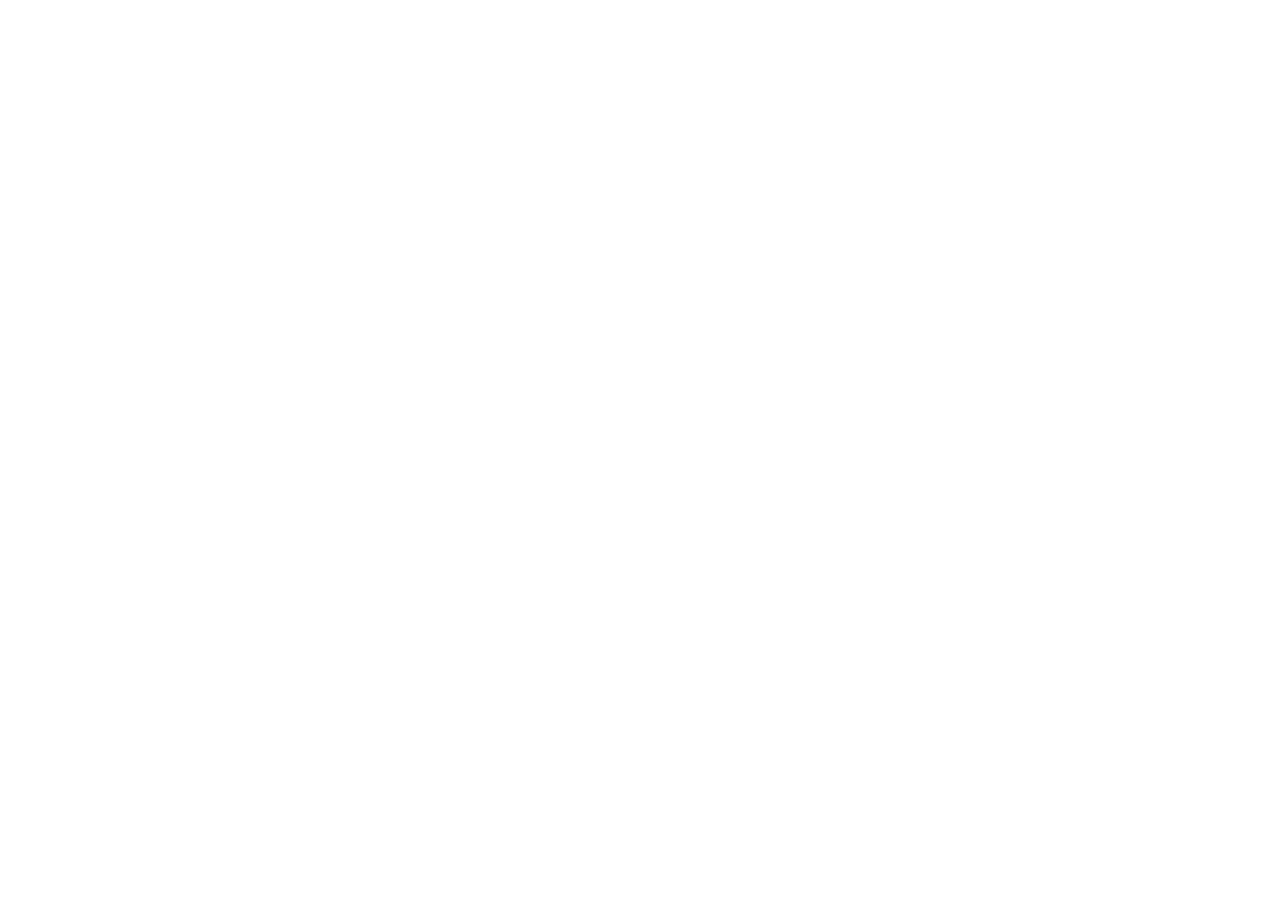
==== index.html @ 4ee1c382 "imagens certas agr kkk" ====
<!DOCTYPE html>
<html lang="pt-br">
<head>
    <meta charset="UTF-8">
    <meta http-equiv="X-UA-Compatible" content="IE=edge">
    <meta name="viewport" content="width=device-width, initial-scale=1.0">
    <link rel="shortcut icon" href="imagens/favicon.ico" type="image/x-icon">
    <link rel="stylesheet" href="style.css">
    <title>Minhas Redes Sociais</title>
</head>
<body>
    
</body>
</html>
---- style.css ----
@charset "UTF-8";
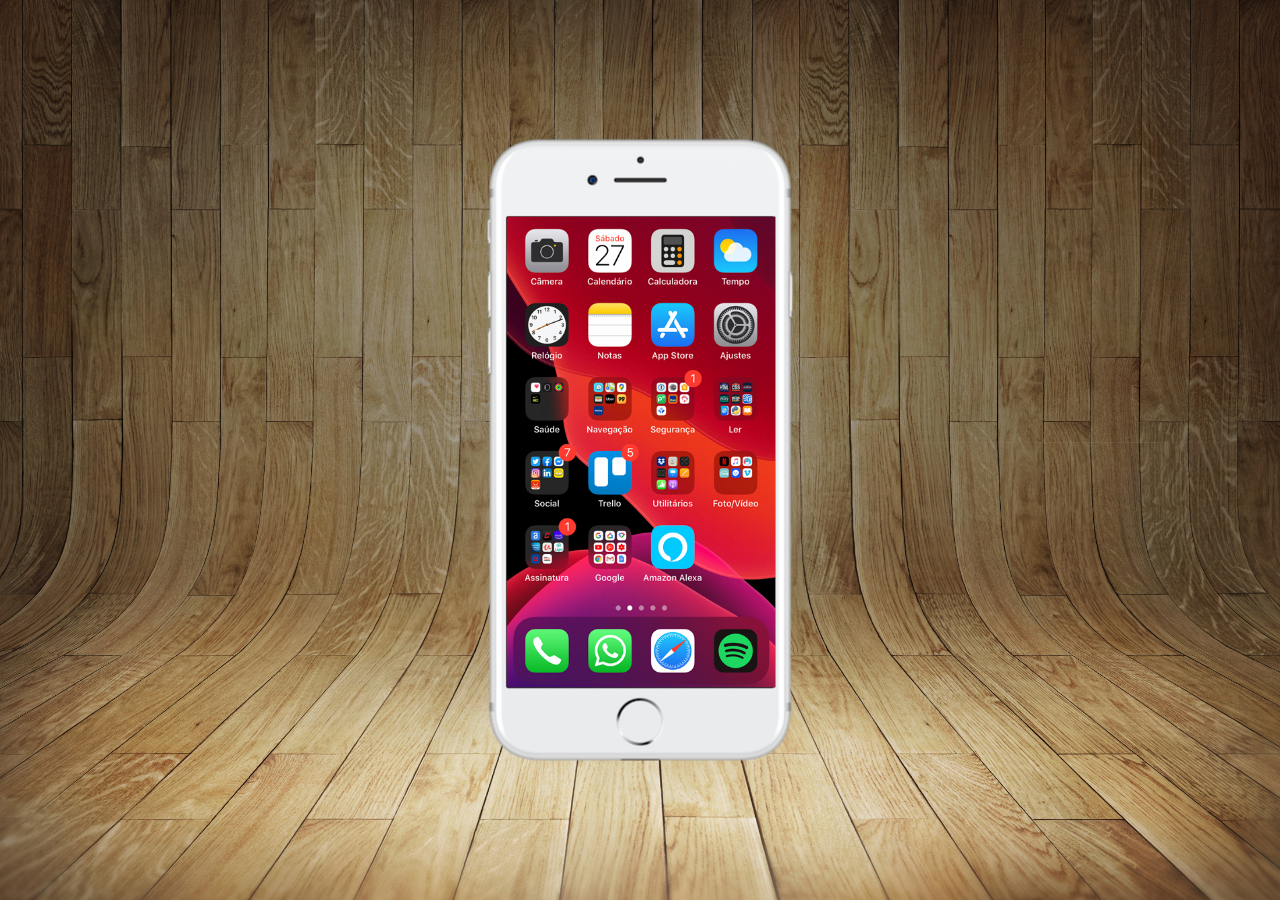
==== commit 75cc33f4: "tela home" ====
--- a/index.html
+++ b/index.html
@@ -5,10 +5,17 @@
     <meta http-equiv="X-UA-Compatible" content="IE=edge">
     <meta name="viewport" content="width=device-width, initial-scale=1.0">
     <link rel="shortcut icon" href="imagens/favicon.ico" type="image/x-icon">
-    <link rel="stylesheet" href="style.css">
-    <title>Minhas Redes Sociais</title>
+    <link rel="stylesheet" href="estilos/style.css">
+    <title>Projeto Redes Sociais</title>
 </head>
 <body>
-    
+    <main>
+        <section id="telefone">
+            <iframe src="home.html" name="tela" id="tela" frameborder="0"></iframe>
+        </section>
+        <section id="redes-sociais">
+
+        </section>
+    </main>
 </body>
 </html>--- a/estilos/style.css
+++ b/estilos/style.css
@@ -0,0 +1,39 @@
+@charset "UTF-8";
+
+* {
+    margin: 0px;
+    padding: 0px;
+    font-family: Arial, Helvetica, sans-serif;
+}
+body, html {
+    height: 100vh;
+    width: 100vw;
+    background-color: black;
+}
+body {
+    background-image: url(../imagens/fundo-madeira.jpg);
+    background-repeat: no-repeat;
+    background-size: cover;
+    background-attachment: fixed;
+}
+main {
+    height: 100vh;
+    position: relative;
+}
+section#telefone {
+    position: absolute;
+    top: 50%;
+    left: 50%;
+    transform: translate(-50%, -50%);
+    height: 627px;
+    width: 311px;
+    background-image: url(../imagens/frame-iphone.png);
+    background-repeat: no-repeat;
+}
+#tela {
+    position: relative;
+    top: 80px;
+    left: 22px;
+    width: 269px;
+    height: 471px;
+}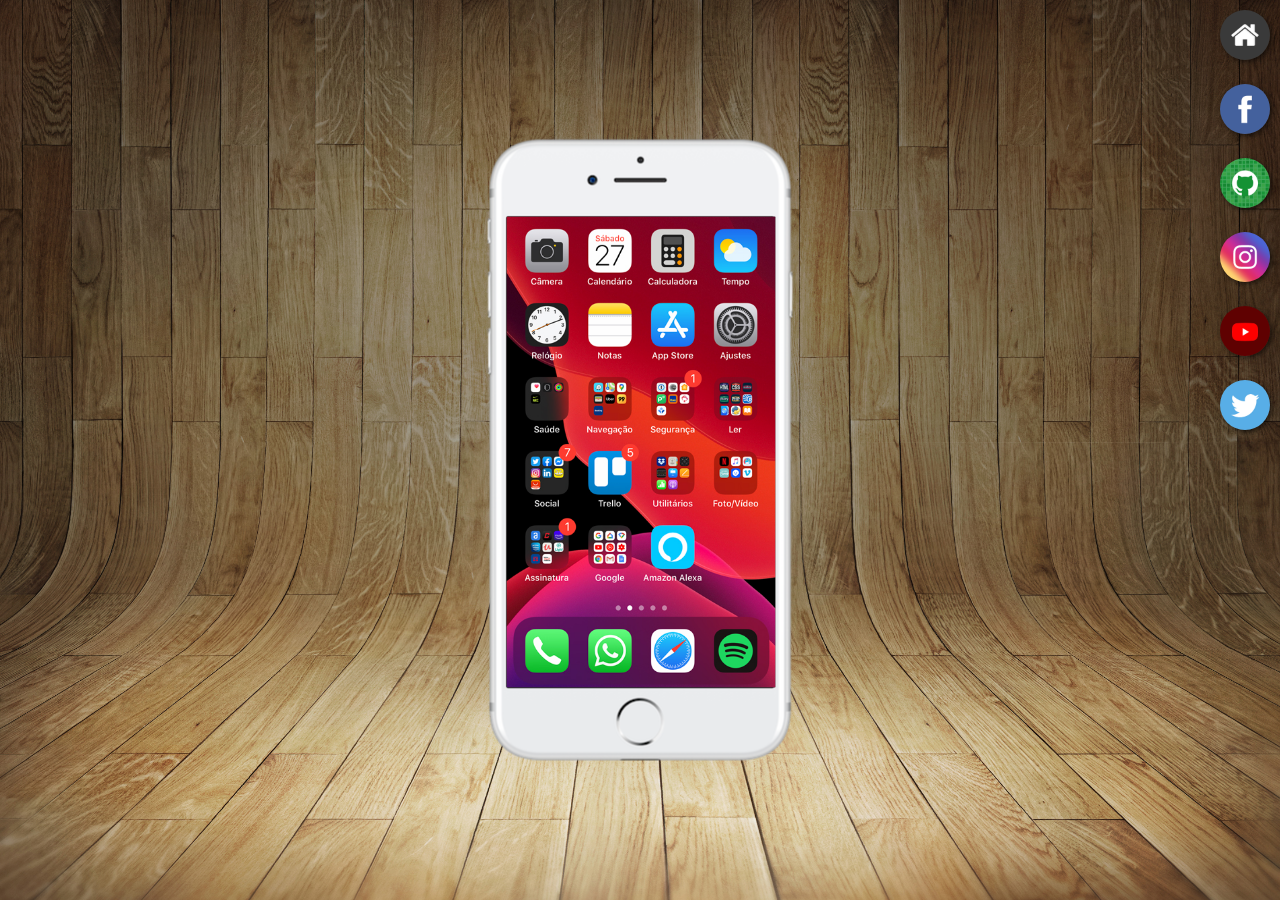
==== commit b5865a57: "criei botões laterais" ====
--- a/index.html
+++ b/index.html
@@ -11,10 +11,17 @@
 <body>
     <main>
         <section id="telefone">
-            <iframe src="home.html" name="tela" id="tela" frameborder="0"></iframe>
+            <iframe src="home.html" name="tela" id="tela" frameborder="0">
+                <p>Seu navegador não é compativél com esta aplicação.</p>
+            </iframe>
         </section>
         <section id="redes-sociais">
-
+            <a href="home.html" target="tela"><img src="imagens/logo-home.jpg" alt="Home"></a> <br>
+            <a href="#" target="tela"><img src="imagens/logo-facebook.jpg" alt="Facebook"></a> <br>
+            <a href="#" target="tela"><img src="imagens/logo-github.jpg" alt="Github"></a> <br>
+            <a href="#" target="tela"><img src="imagens/logo-instagram.jpg" alt="Instagram"></a> <br>
+            <a href="#" target="tela"><img src="imagens/logo-youtube.jpg" alt="Youtube"></a> <br>
+            <a href="#" target="tela"><img src="imagens/logo-twitter.jpg" alt="Twitter"></a>
         </section>
     </main>
 </body>
--- a/estilos/style.css
+++ b/estilos/style.css
@@ -36,4 +36,20 @@
     left: 22px;
     width: 269px;
     height: 471px;
+}
+#redes-sociais img {
+    border-radius: 100%;
+    width: 50px;
+    margin: 10px;
+    box-shadow: 2px 2px 5px rgba(0, 0, 0, 0.566);
+    box-sizing: border-box;
+}
+section#redes-sociais {
+    text-align: right;
+}
+#redes-sociais img:hover {
+    border: 2px solid rgba(255, 255, 255, 0.692);
+    transition: 0.3s;
+    transform: translate(-3px, -3px);
+    box-shadow: 5px 5px 10px rgba(0, 0, 0, 0.522);
 }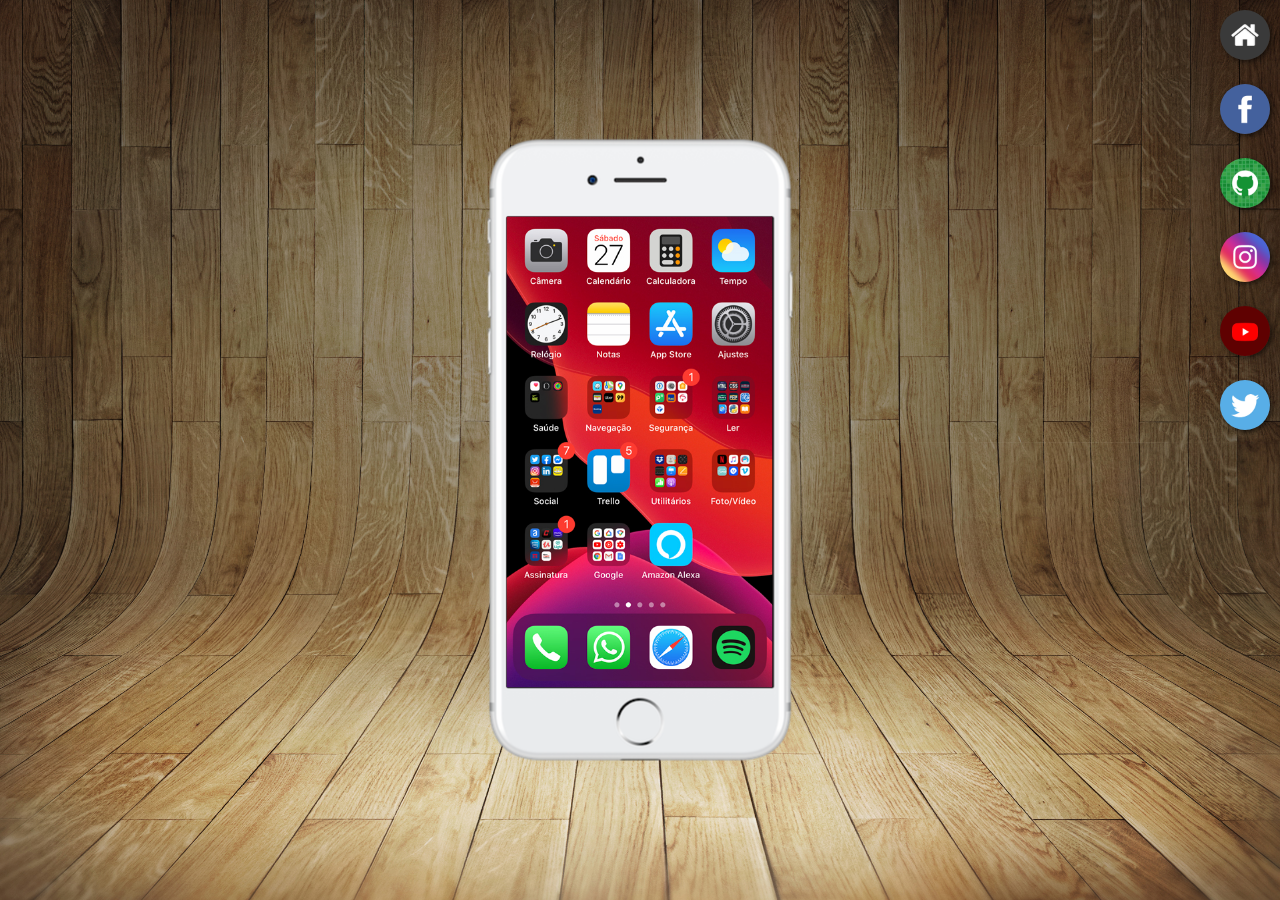
==== commit b120f4bc: "terminei" ====
--- a/index.html
+++ b/index.html
@@ -17,11 +17,11 @@
         </section>
         <section id="redes-sociais">
             <a href="home.html" target="tela"><img src="imagens/logo-home.jpg" alt="Home"></a> <br>
-            <a href="#" target="tela"><img src="imagens/logo-facebook.jpg" alt="Facebook"></a> <br>
-            <a href="#" target="tela"><img src="imagens/logo-github.jpg" alt="Github"></a> <br>
-            <a href="#" target="tela"><img src="imagens/logo-instagram.jpg" alt="Instagram"></a> <br>
-            <a href="#" target="tela"><img src="imagens/logo-youtube.jpg" alt="Youtube"></a> <br>
-            <a href="#" target="tela"><img src="imagens/logo-twitter.jpg" alt="Twitter"></a>
+            <a href="facebook.html" target="tela"><img src="imagens/logo-facebook.jpg" alt="Facebook"></a> <br>
+            <a href="github.html" target="tela"><img src="imagens/logo-github.jpg" alt="Github"></a> <br>
+            <a href="instagram.html" target="tela"><img src="imagens/logo-instagram.jpg" alt="Instagram"></a> <br>
+            <a href="youtube.html" target="tela"><img src="imagens/logo-youtube.jpg" alt="Youtube"></a> <br>
+            <a href="twitter.html" target="tela"><img src="imagens/logo-twitter.jpg" alt="Twitter"></a>
         </section>
     </main>
 </body>
--- a/estilos/style.css
+++ b/estilos/style.css
@@ -34,7 +34,7 @@
     position: relative;
     top: 80px;
     left: 22px;
-    width: 269px;
+    width: 266px;
     height: 471px;
 }
 #redes-sociais img {
